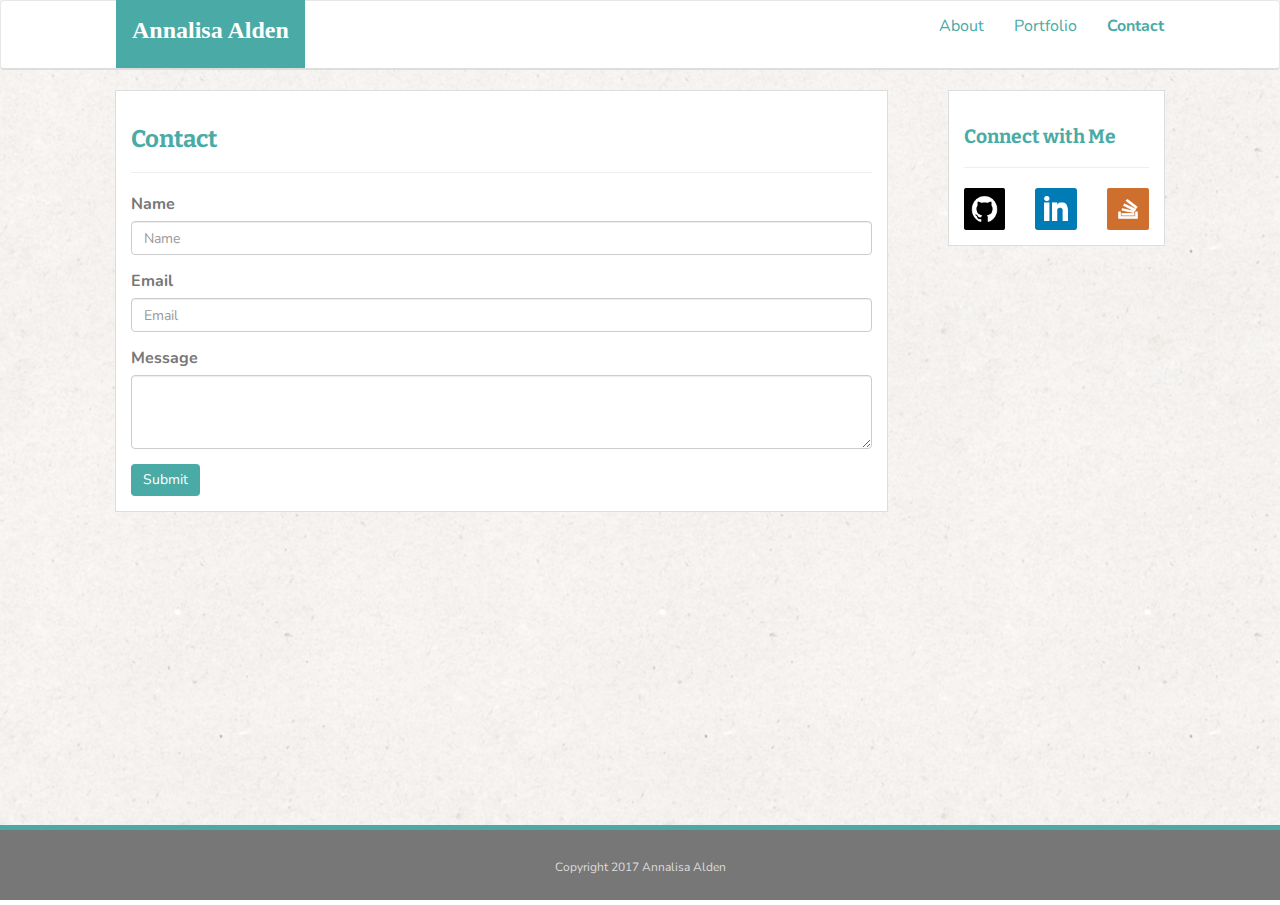
==== contact.html @ edd7c486 "upload files" ====
<!DOCTYPE html>
<html lang="en">
<head>
	<meta charset="UTF-8">
	<title>Contact | Annalisa Alden</title>
	<link href="https://fonts.googleapis.com/css?family=Bitter:400,700|Nunito:400,400i,600,600i,700" rel="stylesheet">
	<link rel="stylesheet" href="https://maxcdn.bootstrapcdn.com/bootstrap/3.3.7/css/bootstrap.min.css" integrity="sha384-BVYiiSIFeK1dGmJRAkycuHAHRg32OmUcww7on3RYdg4Va+PmSTsz/K68vbdEjh4u" crossorigin="anonymous">
	<link rel="stylesheet" href="assets/css/style.css">
</head>
<body>
	
	<nav class="navbar navbar-default">
	  <div class="container-fluid">
	    <!-- Brand and toggle get grouped for better mobile display -->
	    <div class="navbar-header">
	      <button type="button" class="navbar-toggle collapsed" data-toggle="collapse" data-target="#bs-example-navbar-collapse-1" aria-expanded="false">
	        <span class="sr-only">Toggle navigation</span>
	        <span class="icon-bar"></span>
	        <span class="icon-bar"></span>
	        <span class="icon-bar"></span>
	      </button>
	      <a class="navbar-brand" href="index.html">&nbsp;Annalisa Alden&nbsp;</a>
	    </div>

	    <!-- Collect the nav links, forms, and other content for toggling -->
	    <div class="collapse navbar-collapse">
	      <ul class="nav navbar-nav navbar-right">
	        <li><a href="index.html">About</a></li>
	        <li><a href="portfolio.html">Portfolio</a></li>
	        <li class="active"><a href="contact.html">Contact<span class="sr-only">(current)</span></a></li>
	      </ul>
	    </div><!-- /.navbar-collapse -->

	  </div><!-- /.container-fluid -->
	</nav>

	<div class="container-fluid">
		<div class="row">
			<div class="col-lg-9 col-md-9">
				
				<div class="content-container">
					<div class="row">
						<div class="col-lg-12">
							<h1>Contact</h1>
							<hr>
							<form action="mailto:annalisa.alden@gmail.com" method="post" enctype="text/plain">
								<div class="form-group">
									<label for="exampleInputEmail1">Name</label>
									<input type="text" class="form-control" placeholder="Name">
							 	 </div>
								<div class="form-group">
							    	<label for="email">Email</label>
							    	<input type="email" class="form-control" placeholder="Email">
							 	</div>
							 	<div class="form-group">
							    	<label for="exampleInputPassword1">Message</label>
							 		<textarea class="form-control" rows="3"></textarea>
							 	</div>
								<button type="submit" class="btn btn-form">Submit</button>
							</form>
						</div>
					</div>

				</div> 
				
			</div> 
			
			<div class="hidden-lg hidden-md">
				<br>
			</div>

			<div class="col-lg-3 col-md-3">
				<div class="content-container">
					<h2>Connect with Me</h2>
					<hr>
					<div class="row center">
						<div class="col-lg-4 col-md-4 col-sm-4">
							<a href="https://github.com/iamtheluckyest" target="_blank"><img src="assets/images/github-icon.png" alt="Github icon" class="img icon"></a>
						</div>
						<br class="hidden-lg hidden-md hidden-sm">
						<div class="col-lg-4 col-md-4 col-sm-4">
							<a href="https://www.linkedin.com/in/annalisa-alden-04935527/" target="_blank"><img src="assets/images/linkedin-icon.png" alt="Linked In icon" class="img icon"></a>
						</div>
						<br class="hidden-lg hidden-md hidden-sm">
						<div class="col-lg-4 col-md-4 col-sm-4">
							<a href="https://stackoverflow.com/users/8289919/annalisa-alden" target="_blank"><img src="assets/images/stackoverflow-icon.png" alt="StackOverflow icon" class="img icon"></a>
						</div>
					</div>
				</div>
			</div> 
		</div> <!-- end row -->
	</div> <!--end container-->

	<br>

	<footer>
		Copyright 2017 Annalisa Alden
	</footer>
</body>
</html>
---- assets/css/style.css ----
* {
	box-sizing: border-box;
}

.clearfix::after {
	content:""; 
	display:block;
	clear:both;
	visibility: hidden;
	height:0px;
}

html {
	margin:0px;
	padding:0px;
	min-height: 100%;
	position:relative;
}

body {
	margin:0px 0px 75px 0px;
	color: #777777;
	background: url("../images/ricepaper2.png") repeat fixed center;
	font-family: 'Nunito', sans-serif;
	font-size: 16px;

}

h1, 
h2, 
h3, 
h4 {
	color:#4aaaa5;
	font-family: 'Bitter', serif;
	font-weight: bold;
	margin: 20px 0px;
}

h1 {
	font-size: 1.5em;
}

h2 {
	font-size:1.2em;
}

p {
	margin:10px 0px;
}

.container-fluid {
	padding: 0px 100px;
}

img {
	width:100%;
}

.icon {
	max-width: 100px;
}

.center {
	text-align: center;
}

/*** NAVIGATION ***/

.navbar {
	height:70px;
	background-color: #fff;
	border-bottom: 2px solid #dddddd;
}

.navbar a {
	height: 67px;
}

.navbar-default .navbar-nav>li>a {
	color:#4aaaa5;
}

.navbar-default .navbar-nav>li>a:focus, 
.navbar-default .navbar-nav>li>a:hover {
	color:#777777;
}

.navbar-default .navbar-nav>.active>a {
	background-color: #ffffff;
	color:#4aaaa5;
	font-weight: 700;
}

.navbar-default .navbar-nav>.active>a:focus, 
.navbar-default .navbar-nav>.active>a:hover {
	background-color: #ffffff;
	color:#777777;
	font-weight: 700;
}


.navbar-default .navbar-brand {
	height:68px;
	background-color: #4aaaa5;
	color:#fff;
	padding:20px 10px;
	font-family: 'Georgia', Times, 'Times New Roman', serif;
	font-weight: bold;
	font-size: 1.5em;
}

.navbar-default .navbar-brand:focus, 
.navbar-default .navbar-brand:hover {
	color:#ffffff;
	background-color: #4aaaa5;
}

.navbar>.container-fluid .navbar-brand {
	margin-left: 15px;
	margin-top:-1px;
}


/*** MAIN CONTENT ***/

.content-container {
	background-color: #ffffff;
	padding:15px;
	border:1px solid #dddddd;
	margin:0px 15px;
}

hr {
	color: #dddddd;
	margin-bottom: 10px 0px;
}


/*** FOOTER ***/

footer {
	background-color: #777777;
	border-top: 5px solid #4aaaa5;
	margin-top: 30px;
	color: #dddddd;
	width:100%;
	height:75px;
	line-height: 75px;
	font-size: 12px;
	text-align: center;
	position:absolute;
	left:0px;
	bottom:0px;
}

/*** ABOUT ME PAGE***/

.text {
	margin:-10px;
}


/***CONTACT PAGE ***/

.btn-form {
	color: #ffffff;
	background-color: #4aaaa5;
	border:none;
}

.btn-form:hover {
	background-color: #777;
	cursor: pointer;
	color:#ffffff;
}

/*** PORTFOLIO PAGE ***/
.project-title {
	height: 64px;
	background-color: #4aaaa5;
	text-align: center;
	vertical-align: top;
	position: absolute;
	top: 65%;
	margin:0px 15px;
	left:0px;
	right:0px;
}

.project-title h3 {
	color: white;
	font-size: 1.4em;
	
}
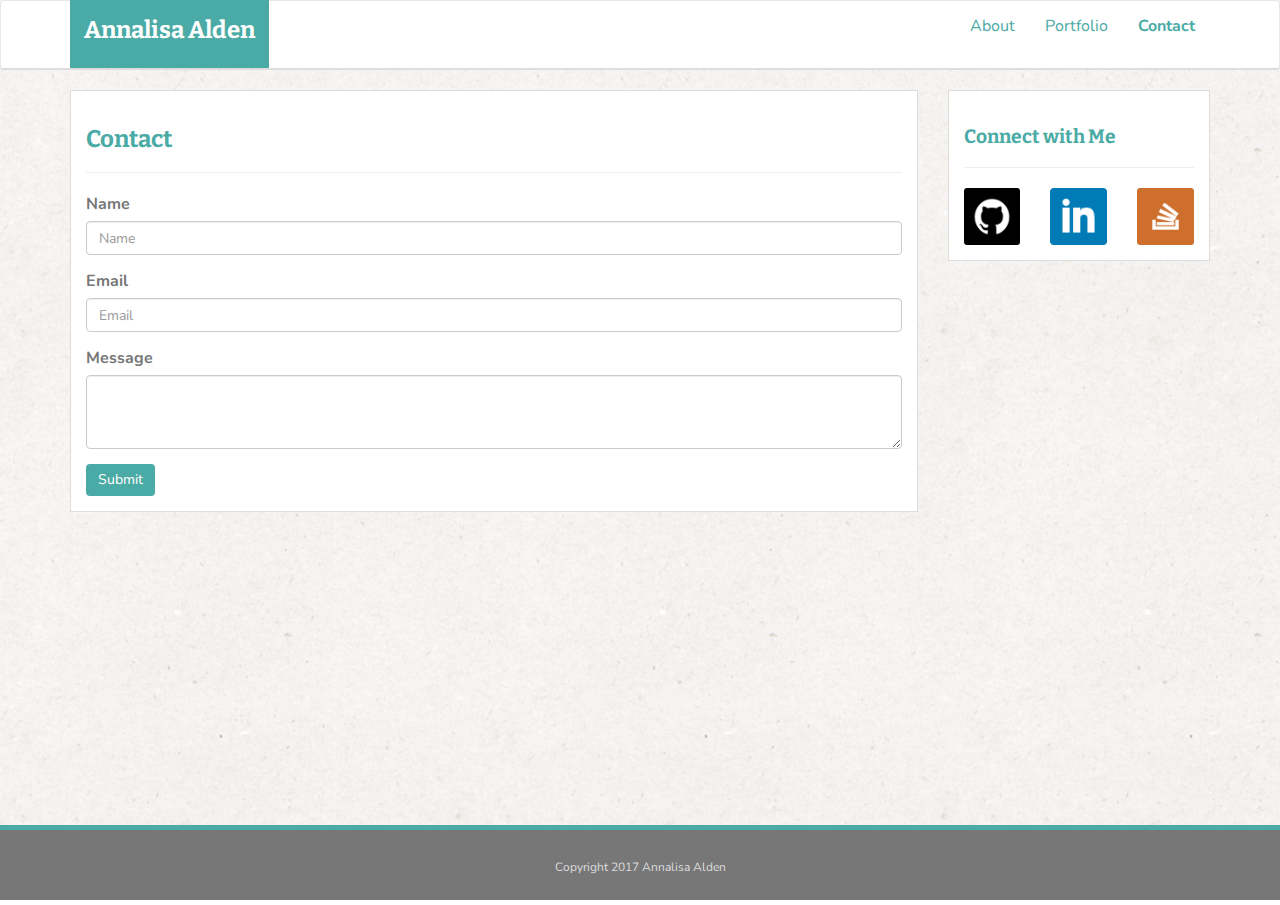
==== commit 5dc024a3: "upload folder" ====
--- a/contact.html
+++ b/contact.html
@@ -3,6 +3,7 @@
 <head>
 	<meta charset="UTF-8">
 	<title>Contact | Annalisa Alden</title>
+	<meta name="viewport" content="width=device-width, initial-scale=1">
 	<link href="https://fonts.googleapis.com/css?family=Bitter:400,700|Nunito:400,400i,600,600i,700" rel="stylesheet">
 	<link rel="stylesheet" href="https://maxcdn.bootstrapcdn.com/bootstrap/3.3.7/css/bootstrap.min.css" integrity="sha384-BVYiiSIFeK1dGmJRAkycuHAHRg32OmUcww7on3RYdg4Va+PmSTsz/K68vbdEjh4u" crossorigin="anonymous">
 	<link rel="stylesheet" href="assets/css/style.css">
@@ -10,7 +11,7 @@
 <body>
 	
 	<nav class="navbar navbar-default">
-	  <div class="container-fluid">
+	  <div class="container">
 	    <!-- Brand and toggle get grouped for better mobile display -->
 	    <div class="navbar-header">
 	      <button type="button" class="navbar-toggle collapsed" data-toggle="collapse" data-target="#bs-example-navbar-collapse-1" aria-expanded="false">
@@ -31,12 +32,12 @@
 	      </ul>
 	    </div><!-- /.navbar-collapse -->
 
-	  </div><!-- /.container-fluid -->
+	  </div><!-- /.container -->
 	</nav>
 
-	<div class="container-fluid">
+	<div class="container">
 		<div class="row">
-			<div class="col-lg-9 col-md-9">
+			<div class="col-lg-9 col-md-8">
 				
 				<div class="content-container">
 					<div class="row">
@@ -69,19 +70,24 @@
 				<br>
 			</div>
 
-			<div class="col-lg-3 col-md-3">
+			<div class="col-lg-3 col-md-4">
 				<div class="content-container">
 					<h2>Connect with Me</h2>
 					<hr>
 					<div class="row center">
+						
 						<div class="col-lg-4 col-md-4 col-sm-4">
 							<a href="https://github.com/iamtheluckyest" target="_blank"><img src="assets/images/github-icon.png" alt="Github icon" class="img icon"></a>
 						</div>
+						
 						<br class="hidden-lg hidden-md hidden-sm">
+						
 						<div class="col-lg-4 col-md-4 col-sm-4">
 							<a href="https://www.linkedin.com/in/annalisa-alden-04935527/" target="_blank"><img src="assets/images/linkedin-icon.png" alt="Linked In icon" class="img icon"></a>
 						</div>
+						
 						<br class="hidden-lg hidden-md hidden-sm">
+						
 						<div class="col-lg-4 col-md-4 col-sm-4">
 							<a href="https://stackoverflow.com/users/8289919/annalisa-alden" target="_blank"><img src="assets/images/stackoverflow-icon.png" alt="StackOverflow icon" class="img icon"></a>
 						</div>
@@ -96,5 +102,9 @@
 	<footer>
 		Copyright 2017 Annalisa Alden
 	</footer>
+
+	<script src="https://ajax.googleapis.com/ajax/libs/jquery/1.12.4/jquery.min.js"></script>
+	<script src="assets/js/bootstrap.min.js"></script>
+
 </body>
 </html>--- a/assets/css/style.css
+++ b/assets/css/style.css
@@ -48,10 +48,6 @@
 	margin:10px 0px;
 }
 
-.container-fluid {
-	padding: 0px 100px;
-}
-
 img {
 	width:100%;
 }
@@ -73,7 +69,7 @@
 }
 
 .navbar a {
-	height: 67px;
+	height: 65px;
 }
 
 .navbar-default .navbar-nav>li>a {
@@ -104,7 +100,7 @@
 	background-color: #4aaaa5;
 	color:#fff;
 	padding:20px 10px;
-	font-family: 'Georgia', Times, 'Times New Roman', serif;
+	font-family: 'Bitter', serif;
 	font-weight: bold;
 	font-size: 1.5em;
 }
@@ -115,8 +111,8 @@
 	background-color: #4aaaa5;
 }
 
-.navbar>.container-fluid .navbar-brand {
-	margin-left: 15px;
+.navbar>.container .navbar-brand {
+	margin-left: 0px;
 	margin-top:-1px;
 }
 
@@ -127,7 +123,6 @@
 	background-color: #ffffff;
 	padding:15px;
 	border:1px solid #dddddd;
-	margin:0px 15px;
 }
 
 hr {
